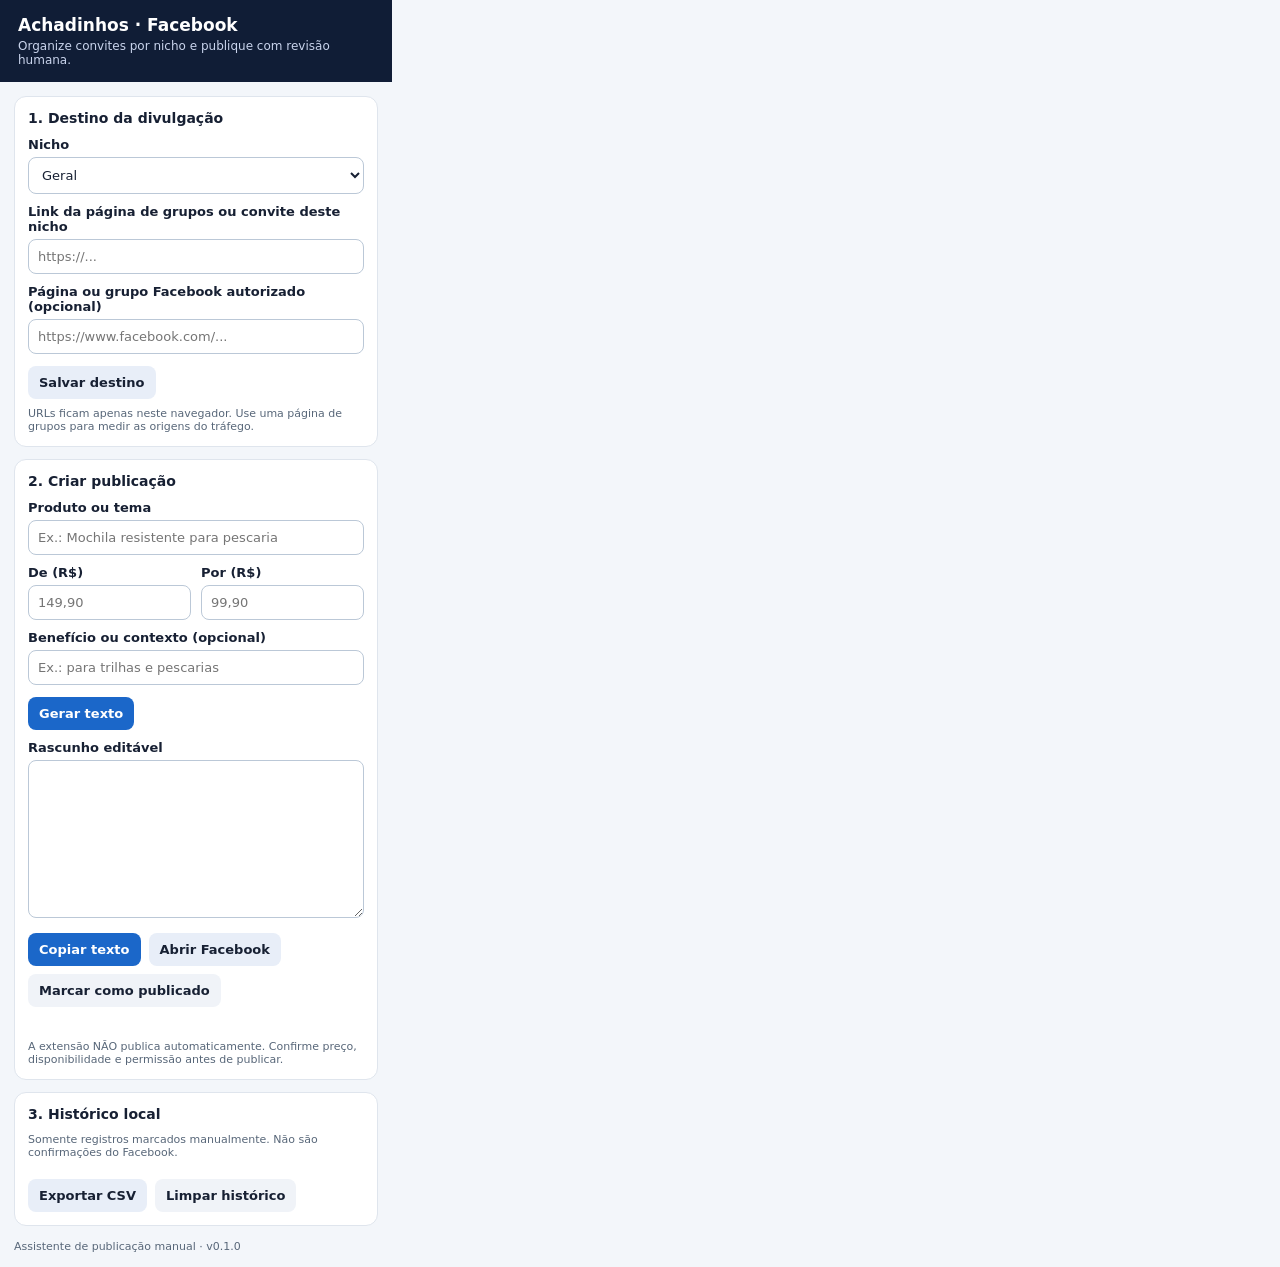
==== extensao-facebook/popup.html @ ba0a5737 "feat(organico): adicionar extensao-facebook/popup.html" ====
<!doctype html>
<html lang="pt-BR">
<head>
  <meta charset="utf-8">
  <meta name="viewport" content="width=device-width,initial-scale=1">
  <title>Achadinhos — Facebook</title>
  <style>
    :root { color-scheme: light; font-family: system-ui,-apple-system,"Segoe UI",sans-serif; }
    * { box-sizing: border-box; }
    body { width: 392px; margin: 0; background:#f3f6fa; color:#172033; font-size:13px; }
    header { padding:15px 18px; background:#101d36; color:#fff; }
    header h1 { font-size:17px; margin:0 0 4px; }
    header p { color:#c9d4ec; margin:0; font-size:12px; }
    main { padding:14px; display:grid; gap:12px; }
    section { background:#fff; border:1px solid #dfe5ed; border-radius:12px; padding:13px; }
    h2 { font-size:14px; margin:0 0 11px; }
    label { display:block; margin:10px 0 5px; font-weight:650; }
    input, select, textarea { width:100%; border:1px solid #bbc8d7; border-radius:8px; padding:9px; font:inherit; background:#fff; color:#172033; }
    textarea { min-height:158px; resize:vertical; line-height:1.4; }
    input:focus,select:focus,textarea:focus,button:focus-visible { outline:2px solid #2978d9; outline-offset:1px; }
    .row { display:grid; grid-template-columns:1fr 1fr; gap:10px; }
    .actions { display:flex; gap:8px; flex-wrap:wrap; margin-top:12px; }
    button { border:0; border-radius:8px; padding:9px 11px; font:inherit; font-weight:700; cursor:pointer; background:#e8eef8; color:#172033; }
    button.primary { background:#1b67c9; color:white; }
    button.secondary { background:#f0f3f8; }
    button:disabled { opacity:.55; cursor:not-allowed; }
    .small { font-size:11px; color:#586779; margin:8px 0 0; }
    .status { min-height:17px; color:#12613a; margin:8px 0 0; font-weight:650; }
    .status.error { color:#aa2222; }
    .history { max-height:122px; overflow:auto; padding-left:20px; margin:8px 0 0; }
    .history li { padding:3px 0; }
    footer { padding:0 14px 14px; color:#586779; font-size:11px; }
  </style>
  <script defer src="popup.js"></script>
</head>
<body>
  <header><h1>Achadinhos · Facebook</h1><p>Organize convites por nicho e publique com revisão humana.</p></header>
  <main>
    <section>
      <h2>1. Destino da divulgação</h2>
      <label for="nicho">Nicho</label>
      <select id="nicho">
        <option>Geral</option><option>Mercado</option><option>Academia &amp; Fitness</option>
        <option>Moda</option><option>Pescaria</option><option>Airsoft</option>
        <option>Geek</option><option>SHEIN/Temu</option>
      </select>
      <label for="convite">Link da página de grupos ou convite deste nicho</label>
      <input type="url" id="convite" placeholder="https://...">
      <label for="facebook">Página ou grupo Facebook autorizado (opcional)</label>
      <input type="url" id="facebook" placeholder="https://www.facebook.com/...">
      <div class="actions"><button id="salvarDestino">Salvar destino</button></div>
      <p class="small">URLs ficam apenas neste navegador. Use uma página de grupos para medir as origens do tráfego.</p>
    </section>
    <section>
      <h2>2. Criar publicação</h2>
      <label for="produto">Produto ou tema</label>
      <input id="produto" maxlength="140" placeholder="Ex.: Mochila resistente para pescaria">
      <div class="row">
        <div><label for="antes">De (R$)</label><input id="antes" inputmode="decimal" maxlength="15" placeholder="149,90"></div>
        <div><label for="agora">Por (R$)</label><input id="agora" inputmode="decimal" maxlength="15" placeholder="99,90"></div>
      </div>
      <label for="observacao">Benefício ou contexto (opcional)</label>
      <input id="observacao" maxlength="160" placeholder="Ex.: para trilhas e pescarias">
      <div class="actions"><button class="primary" id="gerar">Gerar texto</button></div>
      <label for="texto">Rascunho editável</label>
      <textarea id="texto" aria-label="Texto da publicação"></textarea>
      <div class="actions">
        <button id="copiar" class="primary">Copiar texto</button>
        <button id="abrir">Abrir Facebook</button>
        <button id="publicado" class="secondary">Marcar como publicado</button>
      </div>
      <p id="status" class="status" role="status" aria-live="polite"></p>
      <p class="small">A extensão NÃO publica automaticamente. Confirme preço, disponibilidade e permissão antes de publicar.</p>
    </section>
    <section>
      <h2>3. Histórico local</h2>
      <p class="small">Somente registros marcados manualmente. Não são confirmações do Facebook.</p>
      <ol id="historico" class="history"></ol>
      <div class="actions"><button id="csv">Exportar CSV</button><button id="limpar" class="secondary">Limpar histórico</button></div>
    </section>
  </main>
  <footer>Assistente de publicação manual · v0.1.0</footer>
</body>
</html>
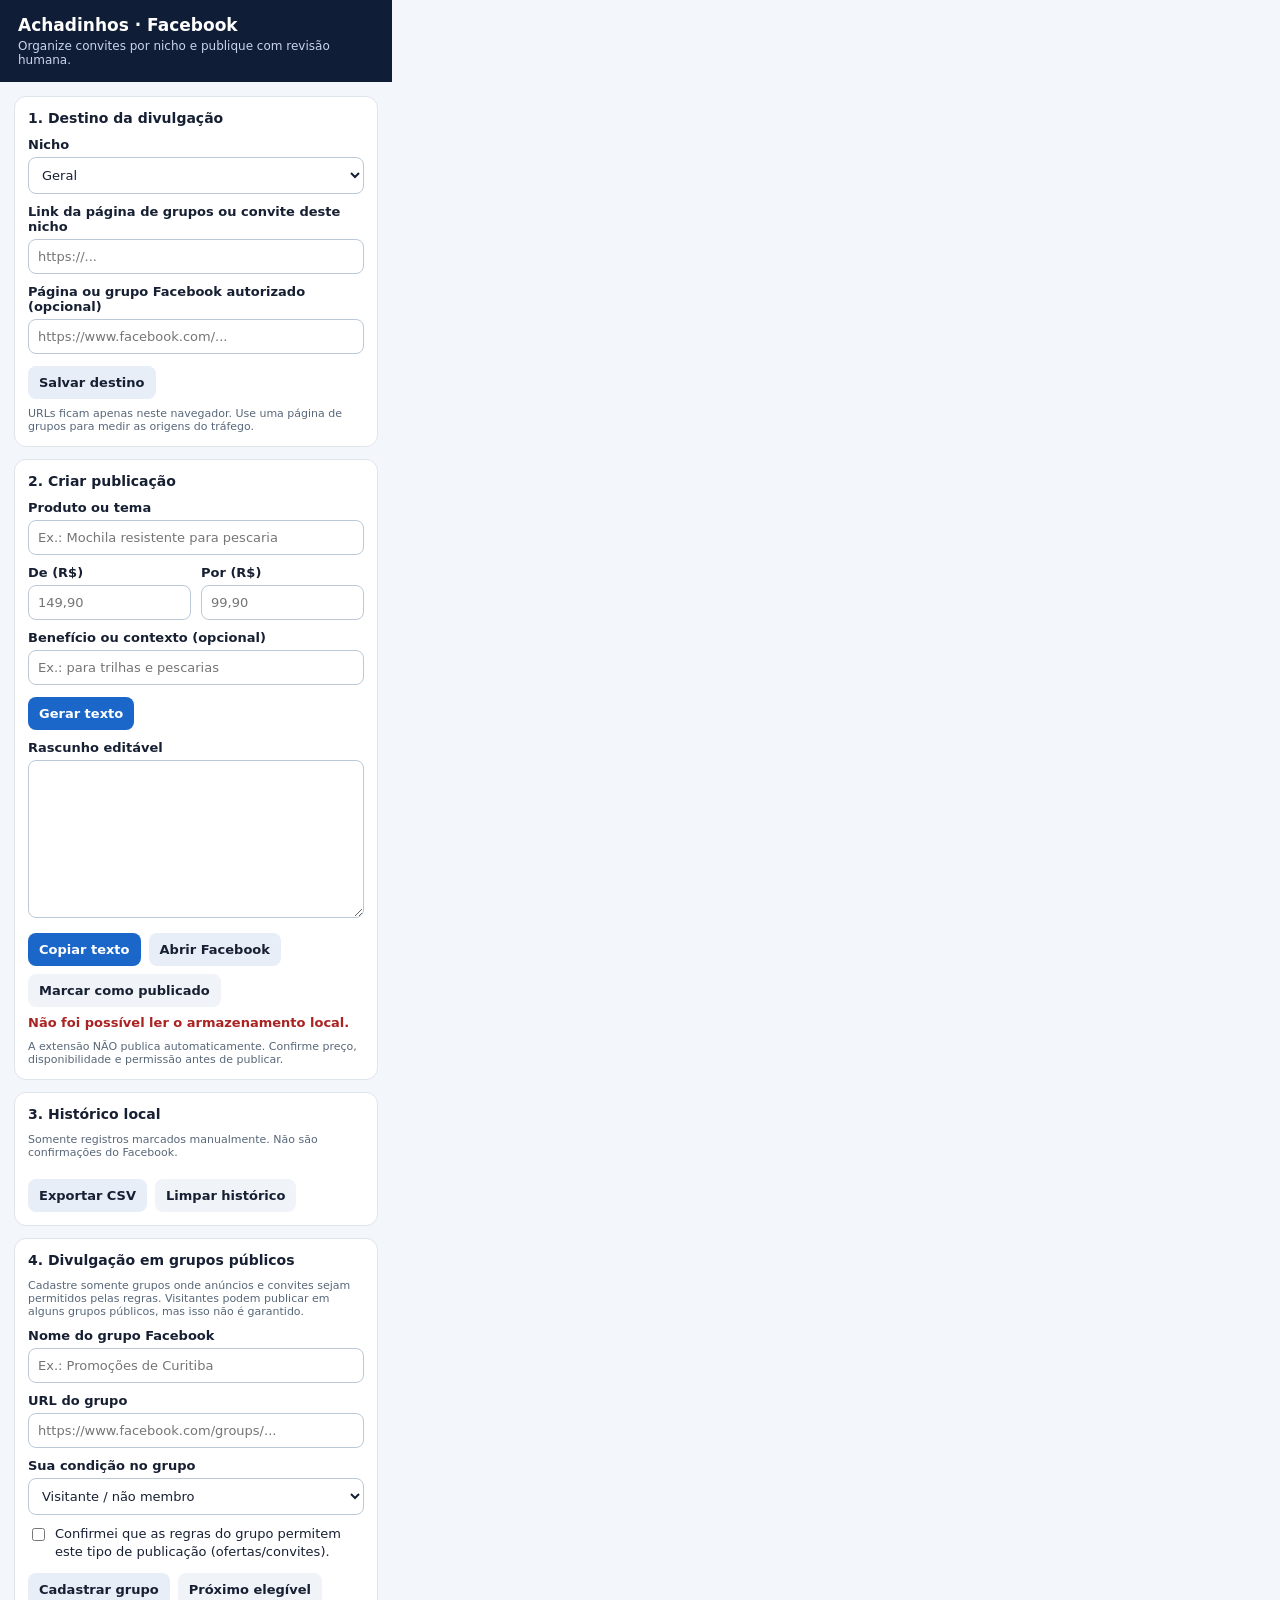
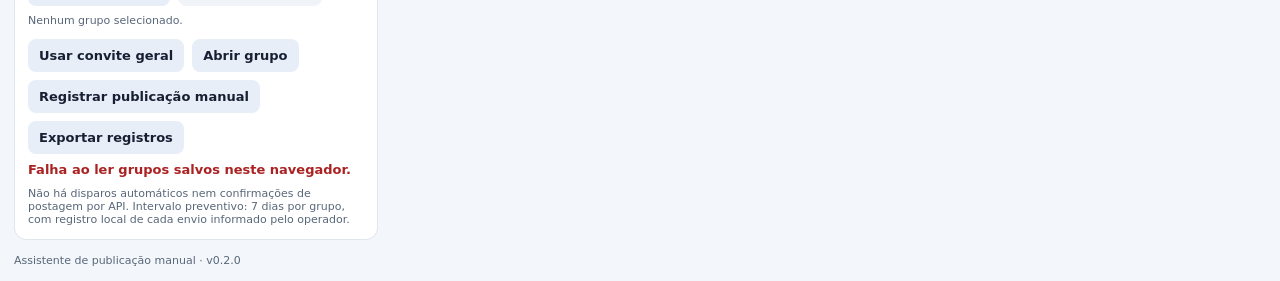
==== commit 5ccd2e2c: "feat(facebook): interface de fila assistida para grupos públicos" ====
--- a/extensao-facebook/popup.html
+++ b/extensao-facebook/popup.html
@@ -29,9 +29,14 @@
     .status.error { color:#aa2222; }
     .history { max-height:122px; overflow:auto; padding-left:20px; margin:8px 0 0; }
     .history li { padding:3px 0; }
+    .public-group { padding:8px 0; border-top:1px solid #e7ebf2; }
+    .public-group .small { margin-top:3px; }
+    .checkbox-label { display:flex; gap:7px; align-items:flex-start; font-weight:400; line-height:1.4; }
+    .checkbox-label input { width:auto; margin-top:3px; flex:none; }
     footer { padding:0 14px 14px; color:#586779; font-size:11px; }
   </style>
   <script defer src="popup.js"></script>
+  <script defer src="grupos-publicos.js"></script>
 </head>
 <body>
   <header><h1>Achadinhos · Facebook</h1><p>Organize convites por nicho e publique com revisão humana.</p></header>
@@ -78,7 +83,25 @@
       <ol id="historico" class="history"></ol>
       <div class="actions"><button id="csv">Exportar CSV</button><button id="limpar" class="secondary">Limpar histórico</button></div>
     </section>
+    <section>
+      <h2>4. Divulgação em grupos públicos</h2>
+      <p class="small">Cadastre somente grupos onde anúncios e convites sejam permitidos pelas regras. Visitantes podem publicar em alguns grupos públicos, mas isso não é garantido.</p>
+      <label for="grupoNome">Nome do grupo Facebook</label>
+      <input id="grupoNome" maxlength="100" placeholder="Ex.: Promoções de Curitiba">
+      <label for="grupoUrl">URL do grupo</label>
+      <input type="url" id="grupoUrl" placeholder="https://www.facebook.com/groups/...">
+      <label for="grupoAcesso">Sua condição no grupo</label>
+      <select id="grupoAcesso"><option value="visitante">Visitante / não membro</option><option value="membro">Membro</option></select>
+      <label class="checkbox-label"><input type="checkbox" id="grupoDivulgacaoPermitida">Confirmei que as regras do grupo permitem este tipo de publicação (ofertas/convites).</label>
+      <div class="actions"><button id="salvarGrupo">Cadastrar grupo</button><button id="proximoGrupo" class="secondary">Próximo elegível</button></div>
+      <p class="small" id="resumoGrupos"></p>
+      <div id="listaGruposPublicos" aria-label="Grupos cadastrados"></div>
+      <p class="small" id="grupoSelecionado">Nenhum grupo selecionado.</p>
+      <div class="actions"><button id="conviteGeral">Usar convite geral</button><button id="abrirGrupo">Abrir grupo</button><button id="marcarGrupo">Registrar publicação manual</button><button id="csvGrupos">Exportar registros</button></div>
+      <p id="statusGrupos" class="status" role="status" aria-live="polite"></p>
+      <p class="small">Não há disparos automáticos nem confirmações de postagem por API. Intervalo preventivo: 7 dias por grupo, com registro local de cada envio informado pelo operador.</p>
+    </section>
   </main>
-  <footer>Assistente de publicação manual · v0.1.0</footer>
+  <footer>Assistente de publicação manual · v0.2.0</footer>
 </body>
 </html>
